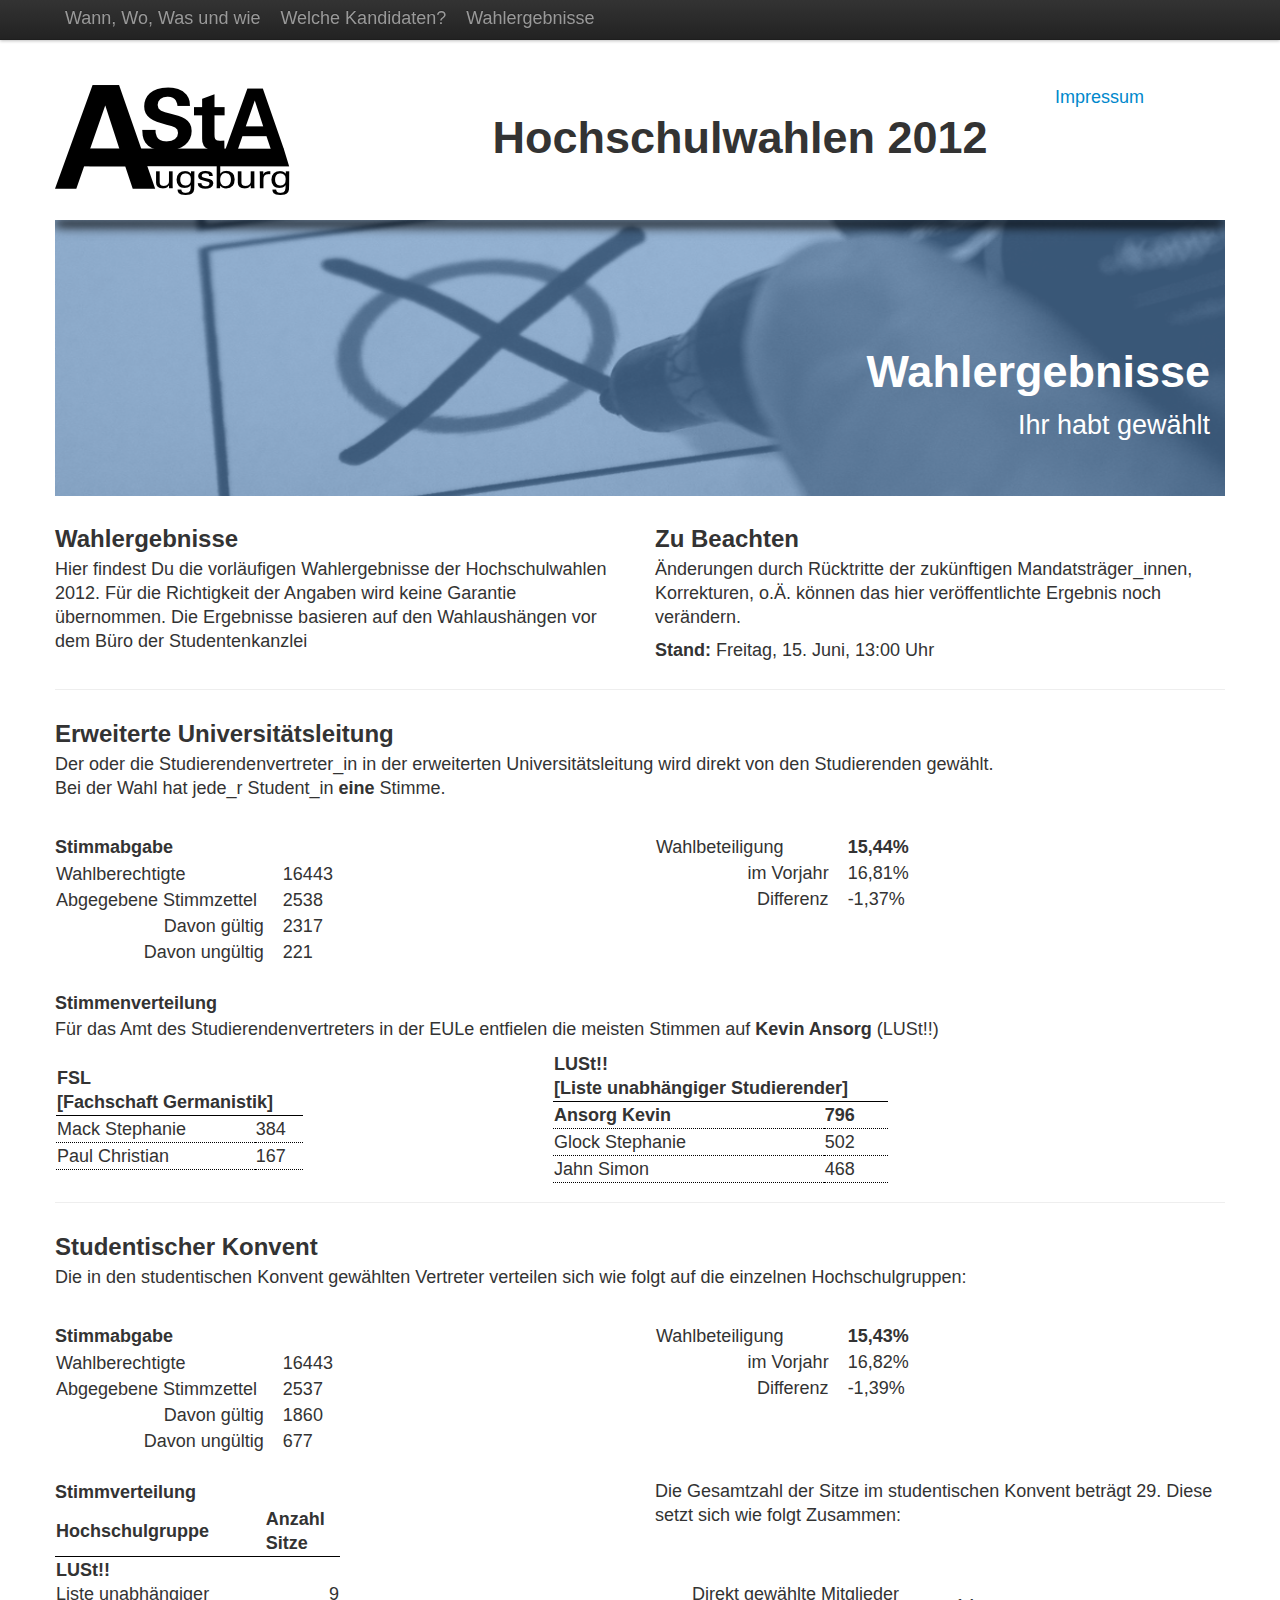
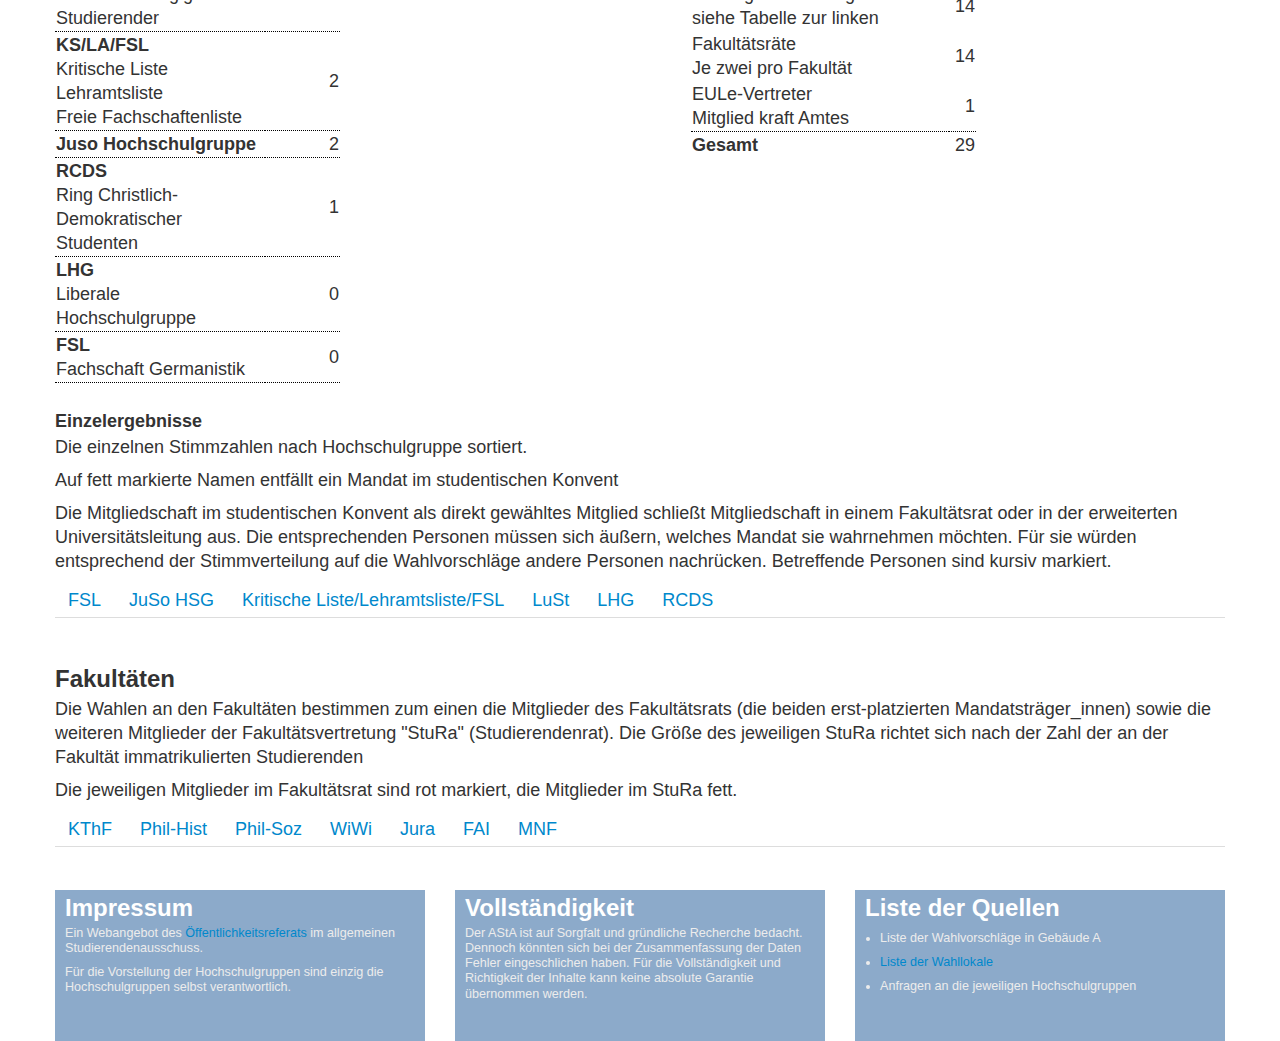
==== ergebnisse.html @ 6caaed73 "first commit" ====
<!DOCTYPE html>
<html lang="de">
<head>
    <meta charset="utf-8">
    <title>Ergebnisse der Hochschulwahl 2012 - AStA Augsburg</title> <meta name="viewport" content="width=device-width, initial-scale=1.0">
    <meta name="description" content="">
    <meta name="author" content="Florian Heinle">
    <link href="css/bootstrap.css" type="text/css" rel="stylesheet">
    <link href="css/style.css" type="text/css" rel="stylesheet">
    <link href="css/bootstrap-responsive.css" type="text/css" rel="stylesheet">
    <!--[if lt IE 9]>
      <script src="http://html5shim.googlecode.com/svn/trunk/html5.js"></script>
    <![endif]-->
</head>
<body>
    <div class="navbar navbar-fixed-top">
        <div class="navbar-inner">
            <div class="container">
                <a class="btn btn-navbar" data-toggle="collapse" data-target=".nav-collapse">
                    <span class="icon-bar"></span>
                    <span class="icon-bar"></span>
                    <span class="icon-bar"></span>
                </a>
                <div class="nav-collapse">
                    <ul class="nav">
                        <li><a href="index.html">Wann, Wo, Was und wie</a></li>
                        <li><a href="kandidaten.html">Welche Kandidaten?</a></li>
                        <li class="dropdown">
                            <a
                                href="ergebnisse.html"
                                class="dropdown-toggle"
                                data-toggle="dropdown">
                                    Wahlergebnisse
                            </a>
                            <ul class="dropdown-menu">
                                <li><a href="ergebnisse.html">Einleitung</a></li>
                                <li><a href="ergebnisse.html#eule_e">EULe</a></li>
                                <li><a href="ergebnisse.html#konvent_e">Konvent</a></li>
                                <li><a href="ergebnisse.html#fak_e">Fakultäten</a></li>
                            </ul>
                        </li>
                    </ul>
                </div> <!-- nav-collapse -->
            </div> <!-- container -->
        </div> <!-- navbar-inner -->
    </div> <!-- navbar -->
    <div class="container">
        <div class="row" id="titel">
            <div class="span4">
                <img src="img/asta.png" alt="AStA-Logo" title="Allgemeiner Studierendenausschuss Augsburg">
            </div>
            <div class="span6">
                <h1>Hochschulwahlen 2012</h1>
            </div>
            <div class="span2">
                <a href="#impressum">Impressum</a>
            </div>
        </div>
        <div class="row">
            <div class="span12" id="ankreuzen">
                <div id="ankreuzen-teaser">
                    <span id="akt-dom">Wahlergebnisse<br></span>
                    <span id="akt-sub">Ihr habt gewählt</span>
                </div>
            </div>
        </div> <!-- row -->
        <div class="row">
            <div class="span6">
                <h2>Wahlergebnisse</h2>
                <p>Hier findest Du die vorläufigen Wahlergebnisse der Hochschulwahlen
                2012. Für die Richtigkeit der Angaben wird keine Garantie übernommen. Die
                Ergebnisse basieren auf den Wahlaushängen vor dem Büro der Studentenkanzlei</p>
            </div>
            <div class="span6">
                <h2>Zu Beachten</h2>
                <p>Änderungen durch Rücktritte der zukünftigen Mandatsträger_innen, Korrekturen,
                o.Ä. können das hier veröffentlichte Ergebnis noch verändern.</p>
                <p><strong>Stand:</strong> Freitag, 15. Juni, 13:00 Uhr</p>
            </div>
        </div>  
        <hr>
        <div class="row">
            <div class="span12">
                <h2 id="eule_e">Erweiterte Universitätsleitung</h2>
                <p>Der oder die Studierendenvertreter_in in der erweiterten
                Universitätsleitung wird direkt von den Studierenden
                gewählt.<br> Bei der Wahl hat jede_r Student_in
                <strong>eine</strong> Stimme.</p>
            </div>
        </div>
        <div class="row">
            <div class="span6">
                <h3>Stimmabgabe</h3>
                <table style="width:50%;">
                    <tr>
                        <td>Wahlberechtigte</td>
                        <td>16443</td>
                    <tr>
                    <tr>
                        <td>Abgegebene Stimmzettel</td>
                        <td>2538</td>
                    </tr>
                    <tr>
                        <td style="text-align:right; padding-right:1em;">Davon gültig</td>
                        <td>2317</td>
                    </tr>
                    <tr>
                        <td style="text-align:right; padding-right:1em;">Davon ungültig</td>
                        <td>221</td>
                    </tr>
                </table>
            </div>
            <div class="span6">
                <table style="width:50%">
                    <tr>
                        <td>Wahlbeteiligung</td>
                        <td style="font-weight:bold;">15,44%</td>
                    </tr>
                    <tr>
                        <td style="text-align:right; padding-right:1em;">im Vorjahr</td>
                        <td>16,81%</td>
                    </tr>
                    <tr>
                        <td style="text-align:right; padding-right:1em;">Differenz</td>
                        <td>-1,37%</td>
                    </tr>
                </table>
            </div>

        </div>
        <div class="row">
            <div class="span12">
                <h3>Stimmenverteilung</h3>
                <p>Für das Amt des Studierendenvertreters in der EULe entfielen
                die meisten Stimmen auf <strong>Kevin Ansorg</strong> (LUSt!!)</p>
                <table style="width:100%;">
                    <tr>
                        <td>
                            <table class="ergebnis" style="width:50%;">
                                <tr><th colspan="2">FSL<br>[Fachschaft Germanistik]</th></tr>
                                <tr><td>Mack Stephanie</td><td>384</td></tr>
                                <tr><td>Paul Christian</td><td>167</td></tr>
                            </table>
                        </td>
                        <td>
                            <table class="ergebnis" style="width:50%;">
                                <tr><th colspan="2">LUSt!!<br>[Liste unabhängiger Studierender]</th></tr>
                                <tr><td><strong>Ansorg Kevin</strong></td><td><strong>796</strong></td></tr>
                                <tr><td>Glock Stephanie</td><td>502</td></tr>
                                <tr><td>Jahn Simon</td><td>468</td></tr>
                            </table>
                        </td>
                    </tr>
                </table>
            </div>
        </div> <!-- /eule -->
        <hr>
        <div class="row" id="konvent_e">
            <div class="span12">
                <h2>Studentischer Konvent</h2>
                <p>Die in den studentischen Konvent gewählten Vertreter verteilen sich wie folgt auf die einzelnen Hochschulgruppen:</p>
            </div>
        </div>
        <div class="row">
            <div class="span6">
                <h3>Stimmabgabe</h3>
                <table style="width:50%;">
                    <tr>
                        <td>Wahlberechtigte</td>
                        <td>16443</td>
                    <tr>
                    <tr>
                        <td>Abgegebene Stimmzettel</td>
                        <td>2537</td>
                    </tr>
                    <tr>
                        <td style="text-align:right; padding-right:1em;">Davon gültig</td>
                        <td>1860</td>
                    </tr>
                    <tr>
                        <td style="text-align:right; padding-right:1em;">Davon ungültig</td>
                        <td>677</td>
                    </tr>
                </table>
            </div>
            <div class="span6">
                <table style="width:50%">
                    <tr>
                        <td>Wahlbeteiligung</td>
                        <td style="font-weight:bold;">15,43%</td>
                    </tr>
                    <tr>
                        <td style="text-align:right; padding-right:1em;">im Vorjahr</td>
                        <td>16,82%</td>
                    </tr>
                    <tr>
                        <td style="text-align:right; padding-right:1em;">Differenz</td>
                        <td>-1,39%</td>
                    </tr>
                </table>
            </div>

        </div>
        <div class="row">
            <div class="span6" id="konvent_ergebnisse">
                <h3>Stimmverteilung</h3>
                <table class="ergebnis">
                    <tr>
                        <th>Hochschulgruppe</th>
                        <th>Anzahl Sitze</th>
                    </tr>
                    <tr>
                        <td><strong>LUSt!!</strong><br>
                        Liste unabhängiger Studierender</td>
                        <td style="text-align:right;">9</td>
                    </tr>
                    <tr>
                        <td><strong>KS/LA/FSL</strong><br>
                        Kritische Liste<br>
                        Lehramtsliste<br>
                        Freie Fachschaftenliste</td>
                        <td style="text-align:right;">2</td>
                    </tr>
                    <tr>
                        <td><strong>Juso Hochschulgruppe</strong></td>
                        <td style="text-align:right;">2</td>
                    </tr>
                    <tr>
                        <td><strong>RCDS</strong><br>
                        Ring Christlich-Demokratischer Studenten</td>
                        <td style="text-align:right;">1</td>
                    </tr>
                    <tr>
                        <td><strong>LHG</strong><br>
                        Liberale Hochschulgruppe</td>
                        <td style="text-align:right;">0</td>
                    </tr>
                    <tr>
                        <td><strong>FSL</strong><br>
                        Fachschaft Germanistik</td>
                        <td style="text-align:right;">0</td>
                    </tr>
                </table>
            </div>
            <div class="span6" id="konvent_hinweise">
                <p>Die Gesamtzahl der Sitze im studentischen Konvent beträgt 29. Diese setzt sich wie folgt Zusammen:</p>
                <table style="width:50%;margin-top:3em; margin-left:2em;">
                    <tr>
                        <td>Direkt gewählte Mitglieder<br>
                        siehe Tabelle zur linken</td>
                        <td style="text-align:right;">14</td>
                    </tr>
                    <tr>
                        <td>Fakultätsräte<br>
                        Je zwei pro Fakultät</td>
                        <td style="text-align:right;">14</td>
                    </tr>
                    <tr>
                        <td>EULe-Vertreter<br>
                        Mitglied kraft Amtes</td>
                        <td style="text-align:right;">1</td>
                    </tr>
                    <tr style="border-top:1px dotted black;">
                        <td><strong>Gesamt</strong></td>
                        <td style="text-align:right;">29</td>
                    </tr>
                </table>
            </div>
        </div>
        <div class="row" id="einzel_e">
            <div class="span12">
                <h3>Einzelergebnisse</h3>
                <p>Die einzelnen Stimmzahlen nach Hochschulgruppe sortiert.</p>
                <p>Auf fett markierte Namen entfällt ein Mandat im studentischen Konvent</p>
                <p>Die Mitgliedschaft im studentischen Konvent als direkt
                gewähltes Mitglied schließt Mitgliedschaft in einem Fakultätsrat oder in der
                erweiterten Universitätsleitung aus. Die entsprechenden Personen müssen sich
                äußern, welches Mandat sie wahrnehmen möchten. Für sie würden entsprechend
                der Stimmverteilung auf die Wahlvorschläge andere Personen nachrücken. Betreffende
                Personen sind kursiv markiert.</p>
                <ul class="nav nav-tabs" id="konvent_ergebnisse_hsgs">
                    <li><a data-toggle="tab" href="#fsl_e">FSL</a></li>
                    <li><a data-toggle="tab" href="#jusos_e">JuSo HSG</a></li>
                    <li><a data-toggle="tab" href="#kllafsl_e">Kritische Liste/Lehramtsliste/FSL</a></li>
                    <li><a data-toggle="tab" href="#lust_e">LuSt</a></li>
                    <li><a data-toggle="tab" href="#lhg_e">LHG</a></li>
                    <li><a data-toggle="tab" href="#rcds_e">RCDS</a></li>
                </ul>
                <div class="tab-content">
                    <div class="tab-pane" id="fsl_e">
                        <table class="ergebnis">
                            <tr><td>Fiege Frederick</td><td>18</td></tr>
                        </table>
                    </div>
                    <div class="tab-pane" id="jusos_e">
                        <table class="ergebnis">
                            <tr><td><strong>Rehm Wiglef</strong></td><td>296</td></tr>
                            <tr><td>Tietgen Laura</td><td>290</td></tr>
                            <tr><td>Bentele Vincent</td><td>283</td></tr>
                            <tr><td>Rasehorn Anna</td><td>260</td></tr>
                            <tr><td>Müller Maurus</td><td>265</td></tr>
                            <tr><td><strong>Göbel Tina</strong></td><td>298</td></tr>
                            <tr><td>Janiszewski Dennis</td><td>263</td></tr>
                            <tr><td>Zachmann Anna</td><td>270</td></tr>
                            <tr><td>Wachinger Christoph</td><td>235</td></tr>
                            <tr><td>Klän Hannah</td><td>244</td></tr>
                            <tr><td>Taubert Matthias</td><td>270</td></tr>
                        </table>
                    </div>
                    <div class="tab-pane" id="kllafsl_e">
                        <table class="ergebnis">
                            <tr><td>Wiedorfer Johannes</td><td>458</td></tr>
                            <tr><td><strong>Kerscher Ulrich</strong></td><td>472</td></tr>
                            <tr><td>Botzenhardt Julian</td><td>428</td></tr>
                            <tr><td>Ewerth Heide</td><td>412</td></tr>
                            <tr><td><strong><em>Spiegelsberger Philipp</em></strong></td><td>497</td></tr>
                            <tr><td>Steinhauser Eva-Maria</td><td>406</td></tr>
                            <tr><td>Fiedler Mathias</td><td>378</td></tr>
                        </table>
                    </div>
                    <div class="tab-pane" id="lust_e">
                        <table class="ergebnis">
                            <tr><td><strong><em>Ansorg Kevin</em></strong></td><td>1339</td></tr>
                            <tr><td>Glock Stephanie</td><td>926</td></tr>
                            <tr><td><strong><em>Jahn Simon</em></strong></td><td>1130</td></tr>
                            <tr><td><strong>Ivanova Corinne</strong></td><td>1324</td></tr>
                            <tr><td><strong>Kolb Lisa<strong></td><td>969</td></tr>
                            <tr><td>Rau Ann-Kathrin</td><td>881</td></tr>
                            <tr><td>Höckesfeld Corinna</td><td>857</td></tr>
                            <tr><td><strong>Linoh Kim Philip</strong></td><td>950</td></tr>
                            <tr><td><strong>Schlude Julia</strong></td><td>1290</td></tr>
                            <tr><td>Neumann Michael</td><td>813</td></tr>
                            <tr><td><strong>Badura Quirin</strong></td><td>930</td></tr>
                            <tr><td><strong><em>Bühler Dominic</em></strong></td><td>1276</td></tr>
                            <tr><td>Kiss Verena</td><td>813</td></tr>
                            <tr><td>Kulawig Daniel</td><td>914</td></tr>
                        </table>
                    </div>
                    <div class="tab-pane" id="lhg_e">
                        <table class="ergebnis">
                            <tr><td>Scheibner Juliane</td><td>112</td></tr>
                            <tr><td>Fritz Luisa</td><td>100</td></tr>
                            <tr><td>Roth Benjamin</td><td>104</td></tr>
                        </table>
                    </div>
                    <div class="tab-pane" id="rcds_e">
                        <table class="ergebnis">
                            <tr><td>Reiser Moritz</td><td>204</td></tr>
                            <tr><td><strong>Schmitt-Walter Olivia</strong></td><td>213</td></tr>
                            <tr><td>Roselli Paul</td><td>159</td></tr>
                            <tr><td>Fürnstahl Yvonne</td><td>185</td></tr>
                            <tr><td>Kulbatzki Dennis</td><td>190</td></tr>
                            <tr><td>Lesnik Stefan</td><td>155</td></tr>
                            <tr><td>Trautmann Fabian</td><td>150</td></tr>
                            <tr><td>Dachauer Maximilian</td><td>135</td></tr>
                        </table>
                    </div>
                </div>
            </div>
        </div> <!-- /konvent -->
        <div class="row" id="fak_e">
            <div class="span12">
                <h2>Fakultäten</h2>
                <p>Die Wahlen an den Fakultäten bestimmen zum einen die
                Mitglieder des Fakultätsrats (die beiden erst-platzierten
                Mandatsträger_innen) sowie die weiteren Mitglieder der
                Fakultätsvertretung "StuRa" (Studierendenrat). Die Größe des
                jeweiligen StuRa richtet sich nach der Zahl der an der Fakultät
                immatrikulierten Studierenden</p>
                <p>Die jeweiligen Mitglieder im Fakultätsrat sind rot markiert, die Mitglieder im StuRa fett.</p>
                <ul class="nav nav-tabs" id="fakultaeten_ergebnisse">
                    <li><a data-toggle="tab" href="#kthf_e">KThF</a></li>
                    <li><a data-toggle="tab" href="#philhist_e">Phil-Hist</a></li>
                    <li><a data-toggle="tab" href="#philsoz_e">Phil-Soz</a></li>
                    <li><a data-toggle="tab" href="#wiwi_e">WiWi</a></li>
                    <li><a data-toggle="tab" href="#jura_e">Jura</a></li>
                    <li><a data-toggle="tab" href="#fai_e">FAI</a></li>
                    <li><a data-toggle="tab" href="#mnf_e">MNF</a></li>
                </ul>
                <div class="tab-content">
                    <div class="tab-pane" id="kthf_e">
                        <table style="width:50%">
                            <tr>
                                <td style="font-weight:bold;">Wahlbeteiligung</td>
                                <td style="font-weight:bold;">28,34%</td>
                            </tr>
                            <tr>
                                <td style="text-align:right; padding-right:1em;">im Vorjahr</td>
                                <td>33,44%</td>
                            </tr>
                            <tr>
                                <td style="text-align:right; padding-right:1em;">Differenz</td>
                                <td>-5,10%</td>
                            </tr>
                        </table>
                        <table class="ergebnis">
                            <tr><td class="gewaehlt fakrat">Mödl Simon</td><td>34</td></tr>
                            <tr><td class="gewaehlt fakrat">Meitinger Sonja</td><td>27</td></tr>
                            <tr><td class="gewaehlt">Karletshofer Romana</td><td>25</td></tr>
                            <tr><td class="gewaehlt">Uhrmann Judith</td><td>22</td></tr>
                            <tr><td class="gewaehlt">Schmidt Sebastian</td><td>21</td></tr>
                            <tr><td class="gewaehlt">Krasevac Anze</td><td>16</td></tr>
                            <tr><td class="gewaehlt">Hutek Anna</td><td>14</td></tr>
                            <tr><td>Ramsmeier Corinna</td><td>10</td></tr>
                            <tr><td>Kornek Katrin</td><td>6</td></tr>
                        </table>
                    </div> <!-- /kthf -->
                    <div class="tab-pane" id="philhist_e">
                        <table style="width:50%">
                            <tr>
                                <td style="font-weight:bold;">Wahlbeteiligung</td>
                                <td style="font-weight:bold;">11,17%</td>
                            </tr>
                            <tr>
                                <td style="text-align:right; padding-right:1em;">Im Vorjahr</td>
                                <td>12,77%</td>
                            </tr>
                            <tr>
                                <td style="text-align:right; padding-right:1em;">Differenz</td>
                                <td>-1,60%</td>
                            </tr>
                        </table>
                        <table class="ergebnis">
                            <tr><th>Lehramtsliste</th><th>596</th></tr>
                            <tr><td class="gewaehlt fakrat">Spiegelsberger Philipp</td><td>181</td></tr>
                            <tr><td class="gewaehlt fakrat">Weisser Thomas</td><td>144</td></tr>
                            <tr><td class="gewaehlt">Magg Valentin</td><td>85</td></tr>
                            <tr><td class="gewaehlt">Kerscher Ulrich</td><td>56</td></tr>
                            <tr><td class="gewaehlt">Botzenhardt Julian</td><td>48</td></tr>
                            <tr><td class="gewaehlt">Schreyer Jessica</td><td>32</td></tr>
                            <tr><td class="gewaehlt">Wiedorfer Johannes</td><td>31</td></tr>
                            <tr><td>Gehlert Elisabeth</td><td>19</td></tr>
                        </table>
                        <table class="ergebnis">
                            <tr><th>LUSt!!</th><th>266</th></tr>
                            <tr><td class="gewaehlt">Höckesfeld Corinna</td><td>79</td></tr>
                            <tr><td class="gewaehlt">Rössler Julia-Nicole</td><td>51</td></tr>
                            <tr><td class="gewaehlt">Kolb Lisa</td><td>41</td></tr>
                            <tr><td>Kiss Verena</td><td>37</td></tr>
                            <tr><td>Senner Felix</td><td>31</td></tr>
                            <tr><td>Zinggl Joachim</td><td>27</td></tr>
                        </table>
                    </div><!-- /philhist -->
                    <div class="tab-pane" id="philsoz_e">
                        <table style="width:50%">
                            <tr>
                                <td style="font-weight:bold;">Wahlbeteiligung</td>
                                <td style="font-weight:bold;">10,38%</td>
                            </tr>
                            <tr>
                                <td style="text-align:right; padding-right:1em;">Im Vorjahr</td>
                                <td>15,69%</td>
                            </tr>
                            <tr>
                                <td style="text-align:right; padding-right:1em;">Differenz</td>
                                <td>-5,31%</td>
                            </tr>
                        </table>
                        <table class="ergebnis">
                            <tr>
                                <th>FSL</th>
                                <th>412</th>
                            </tr>
                            <tr><td class="gewaehlt fakrat">Gagel Lisa</td><td>138</td></tr>
                            <tr><td class="gewaehlt fakrat">Ulrich Maximilian</td><td>127</td></tr>
                            <tr><td class="gewaehlt">Tapkan Robin Jeremy</td><td>75</td></tr>
                            <tr><td class="gewaehlt">Rottenecker Benedikt</td><td>25</td></tr>
                            <tr><td class="gewaehlt">Rietzler Irena</td><td>25</td></tr>
                            <tr><td class="gewaehlt">Mielitz Manuel</td><td>22</td></tr>
                        </table>
                        <table class="ergebnis">
                            <tr>
                                <th>Fachschaft Sport</th>
                                <th>63</th>
                            </tr>
                            <tr><td>Kompa Christian</td><td>63</td></tr>
                        </table>
                    </div><!-- /philsoz -->
                    <div class="tab-pane" id="wiwi_e">
                        <table style="width:50%">
                            <tr>
                                <td style="font-weight:bold;">Wahlbeteiligung</td>
                                <td style="font-weight:bold;">21,49%</td>
                            </tr>
                            <tr>
                                <td style="text-align:right; padding-right:1em;">Im Vorjahr</td>
                                <td>22,08%</td>
                            </tr>
                            <tr>
                                <td style="text-align:right; padding-right:1em;">Differenz</td>
                                <td>-0,59%</td>
                            </tr>
                        </table>
                        <table class="ergebnis">
                            <tr>
                                <th>AWiStA e.V.</th>
                                <th>118</th>
                            </tr>
                            <tr><td>Truxa Sebastian</td><td>49</td></tr>
                            <tr><td>Zoremba Christine</td><td>47</td></tr>
                            <tr><td>Beer Justin</td><td>6</td></tr>
                            <tr><td>Fritz Katharina</td><td>5</td></tr>
                            <tr><td>Brosius Maximilian</td><td>5</td></tr>
                            <tr><td>Belhacherni Amin</td><td>4</td></tr>
                            <tr><td>Arnold Stephan</td><td>2</td></tr>
                        </table>
                        <table class="ergebnis">
                            <tr>
                                <th>Fachschaft WiWI</th>
                                <th>1168</th>
                            </tr>
                            <tr><td class="gewaehlt fakrat">Bühler Dominic</td><td>185</td></tr>
                            <tr><td class="gewaehlt fakrat">Kruse Franziska</td><td>162</td></tr>
                            <tr><td class="gewaehlt">Schäfer Janina</td><td>145</td></tr>
                            <tr><td class="gewaehlt">Wieninger Maria</td><td>140</td></tr>
                            <tr><td class="gewaehlt">Knauer Lisa</td><td>72</td></tr>
                            <tr><td class="gewaehlt">König Isabelle</td><td>62</td></tr>
                            <tr><td class="gewaehlt">Fröhlich Nicolas</td><td>56</td></tr>
                            <tr><td class="gewaehlt">Hitz Fabian</td><td>54</td></tr>
                            <tr><td class="gewaehlt">Sach Christian</td><td>50</td></tr>
                            <tr><td>Pritzl Maximilian</td><td>43</td></tr>
                            <tr><td>Haberbosch Marina</td><td>39</td></tr>
                            <tr><td>Haase Maximilian</td><td>36</td></tr>
                            <tr><td>Mayer Sven</td><td>35</td></tr>
                            <tr><td>Bätz Dorothee</td><td>30</td></tr>
                            <tr><td>Held Daniela</td><td>24</td></tr>
                            <tr><td>Schwojer Franziska</td><td>23</td></tr>
                            <tr><td>Schlude Julia</td><td>12</td></tr>
                        </table>
                    </div><!-- /wiwi -->
                    <div class="tab-pane" id="jura_e">
                        <table style="width:50%">
                            <tr>
                                <td style="font-weight:bold;">Wahlbeteiligung</td>
                                <td style="font-weight:bold;">19,36%</td>
                            </tr>
                            <tr>
                                <td style="text-align:right; padding-right:1em;">Im Vorjahr</td>
                                <td>15,93%</td>
                            </tr>
                            <tr>
                                <td style="text-align:right; padding-right:1em;">Differenz</td>
                                <td>+3,43%</td>
                            </tr>
                        </table>
                        <table class="ergebnis">
                            <tr><td class="gewaehlt fakrat">Kulawig Daniel</td><td>263</td></tr>
                            <tr><td class="gewaehlt fakrat">Badura Quirin</td><td>127</td></tr>
                            <tr><td class="gewaehlt">Seulen Adrian</td><td>97</td></tr>
                            <tr><td class="gewaehlt">Fruth Katharina</td><td>95</td></tr>
                            <tr><td class="gewaehlt">Eckerlein Julia</td><td>86</td></tr>
                            <tr><td class="gewaehlt">Kauk Dominic</td><td>79</td></tr>
                            <tr><td class="gewaehlt">Wiatrek Nola-Vanessa</td><td>72</td></tr>
                            <tr><td class="gewaehlt">Kutschenreuter Carina</td><td>55</td></tr>
                            <tr><td>Baramidze Nino</td><td>48</td></tr>
                        </table>
                    </div><!-- /jura -->
                    <div class="tab-pane" id="mnf_e">
                        <table style="width:50%">
                            <tr>
                                <td style="font-weight:bold;">Wahlbeteiligung</td>
                                <td style="font-weight:bold;">14,41%</td>
                            </tr>
                            <tr>
                                <td style="text-align:right; padding-right:1em;">Im Vorjahr</td>
                                <td>16,54%</td>
                            </tr>
                            <tr>
                                <td style="text-align:right; padding-right:1em;">Differenz</td>
                                <td>-2,13%</td>
                            </tr>
                        </table>
                        <table class="ergebnis">
                            <tr><td class="gewaehlt fakrat">Lochner Christian</td><td>178</td></tr>
                            <tr><td class="gewaehlt fakrat">Ulze Markus</td><td>142</td></tr>
                            <tr><td class="gewaehlt">Langmann Stefanie</td><td>84</td></tr>
                            <tr><td class="gewaehlt">Neumann Michael</td><td>57</td></tr>
                            <tr><td class="gewaehlt">Wossnig Leonard</td><td>31</td></tr>
                            <tr><td class="gewaehlt">Scholz Justin</td><td>21</td></tr>
                            <tr><td class="gewaehlt">Kunkel Manuel</td><td>11</td></tr>
                        </table>
                    </div><!-- /mnf -->
                    <div class="tab-pane" id="fai_e">
                        <table style="width:50%">
                            <tr>
                                <td style="font-weight:bold;">Wahlbeteiligung</td>
                                <td style="font-weight:bold;">15,74%</td>
                            </tr>
                            <tr>
                                <td style="text-align:right; padding-right:1em;">Im Vorjahr</td>
                                <td>18,56%</td>
                            </tr>
                            <tr>
                                <td style="text-align:right; padding-right:1em;">Differenz</td>
                                <td>-2,82%</td>
                            </tr>
                        </table>
                        <table class="ergebnis">
                            <tr><td class="gewaehlt fakrat">Thiele Stefanie</td><td>283</td></tr>
                            <tr><td class="gewaehlt fakrat">Lenzen Philip</td><td>198</td></tr>
                            <tr><td class="gewaehlt">Brestrich Julian</td><td>40</td></tr>
                            <tr><td class="gewaehlt">Tsigandas Michael</td><td>13</td></tr>
                        </table>
                    </div><!-- /fai -->
                </div>
            </div>
        </div> <!-- /fakultäten -->
        <div class="row" id="impressum">
            <div class="span4">
                <h2>Impressum</h2>
                <p>Ein Webangebot des <a href="http://www.asta.uni-augsburg.de/asta/">Öffentlichkeitsreferats</a> im allgemeinen Studierendenausschuss.</p>
                <p>Für die Vorstellung der Hochschulgruppen sind einzig die
                Hochschulgruppen selbst verantwortlich.</p>
            </div>
            <div class="span4">
                <h2>Vollständigkeit</h2>
                <p>Der AStA ist auf Sorgfalt und gründliche Recherche bedacht.
                Dennoch könnten sich bei der Zusammenfassung der Daten Fehler
                eingeschlichen haben. Für die Vollständigkeit und Richtigkeit
                der Inhalte kann keine absolute Garantie übernommen werden.</p>
            </div>
            <div class="span4">
                <h2>Liste der Quellen</h2>
                <ul>
                    <li>Liste der Wahlvorschläge in Gebäude A</li>
                    <li><a href="http://www.asta.uni-augsburg.de/de/multimedia/herunterladen/Wahllokale_2012.pdf">
                        Liste der Wahllokale
                        </a>
                    </li>
                    <li>Anfragen an die jeweiligen Hochschulgruppen</li>
                </ul>
            </div>
        </div>
    </div> <!-- container -->

<!-- <script src="//ajax.googleapis.com/ajax/libs/jquery/1.7.1/jquery.min.js"></script> -->
<script type="text/javascript">
    $(function () {
        $('#hsgs a:last').tab('show');
    });
    $('#hsgs a').click(function (e) {
            e.preventDefault();
            $(this).tab('show');
    });
</script>
<script src="js/jquery.js"></script>
<script src="js/bootstrap.min.js"></script>
</body></html>
---- css/style.css ----
body {
    padding-top: 60px;
    font-size:18px;
    line-height:24px;
}
li {
    line-height:24px;
}
.row {
    margin-top:25px;
}
#titel {
    height:110px;
}
#titel h1 {
    font-size:2.5em;
    position:relative;
    top:35px;
    text-align:center;
}
#ankreuzen {
    background: url('../img/wahl.png');
    height:276px;
}
#ankreuzen-teaser {
    text-align:right;
    color:white;
}
#akt-dom {
    position:relative;
    top:140px;
    right:15px;
    font-size:2.5em;
    font-weight:bold;
}
#akt-sub {
    position:relative;
    top:155px;
    right:15px;
    font-size:1.5em;
    line-height:1.3em;
}
#warnung p {
    font-size:1.2em;
    line-height:1.4em;
}
#impressum .span4 {
    background-color:#8caaca;
    color:#ECECEC;
    font-size:0.7em;
    line-height:1.2em;
    height:12em;
}
#impressum .span4 h2, #impressum .span4 p {
    margin-left:10px;
}
#impressum h2 {
    font-weight:bold;
    color:white;
}
table.ergebnis {
    width:50%;
    float:left;
}
.ergebnis td {
    border-bottom:1px dotted black;
}
.ergebnis th {
    text-align:left;
    border-bottom:1px solid black;
}
#einzel_e table {
    width:80%;
}
.gewaehlt {
    font-weight:bold;
}
.fakrat {
    color:red;
}
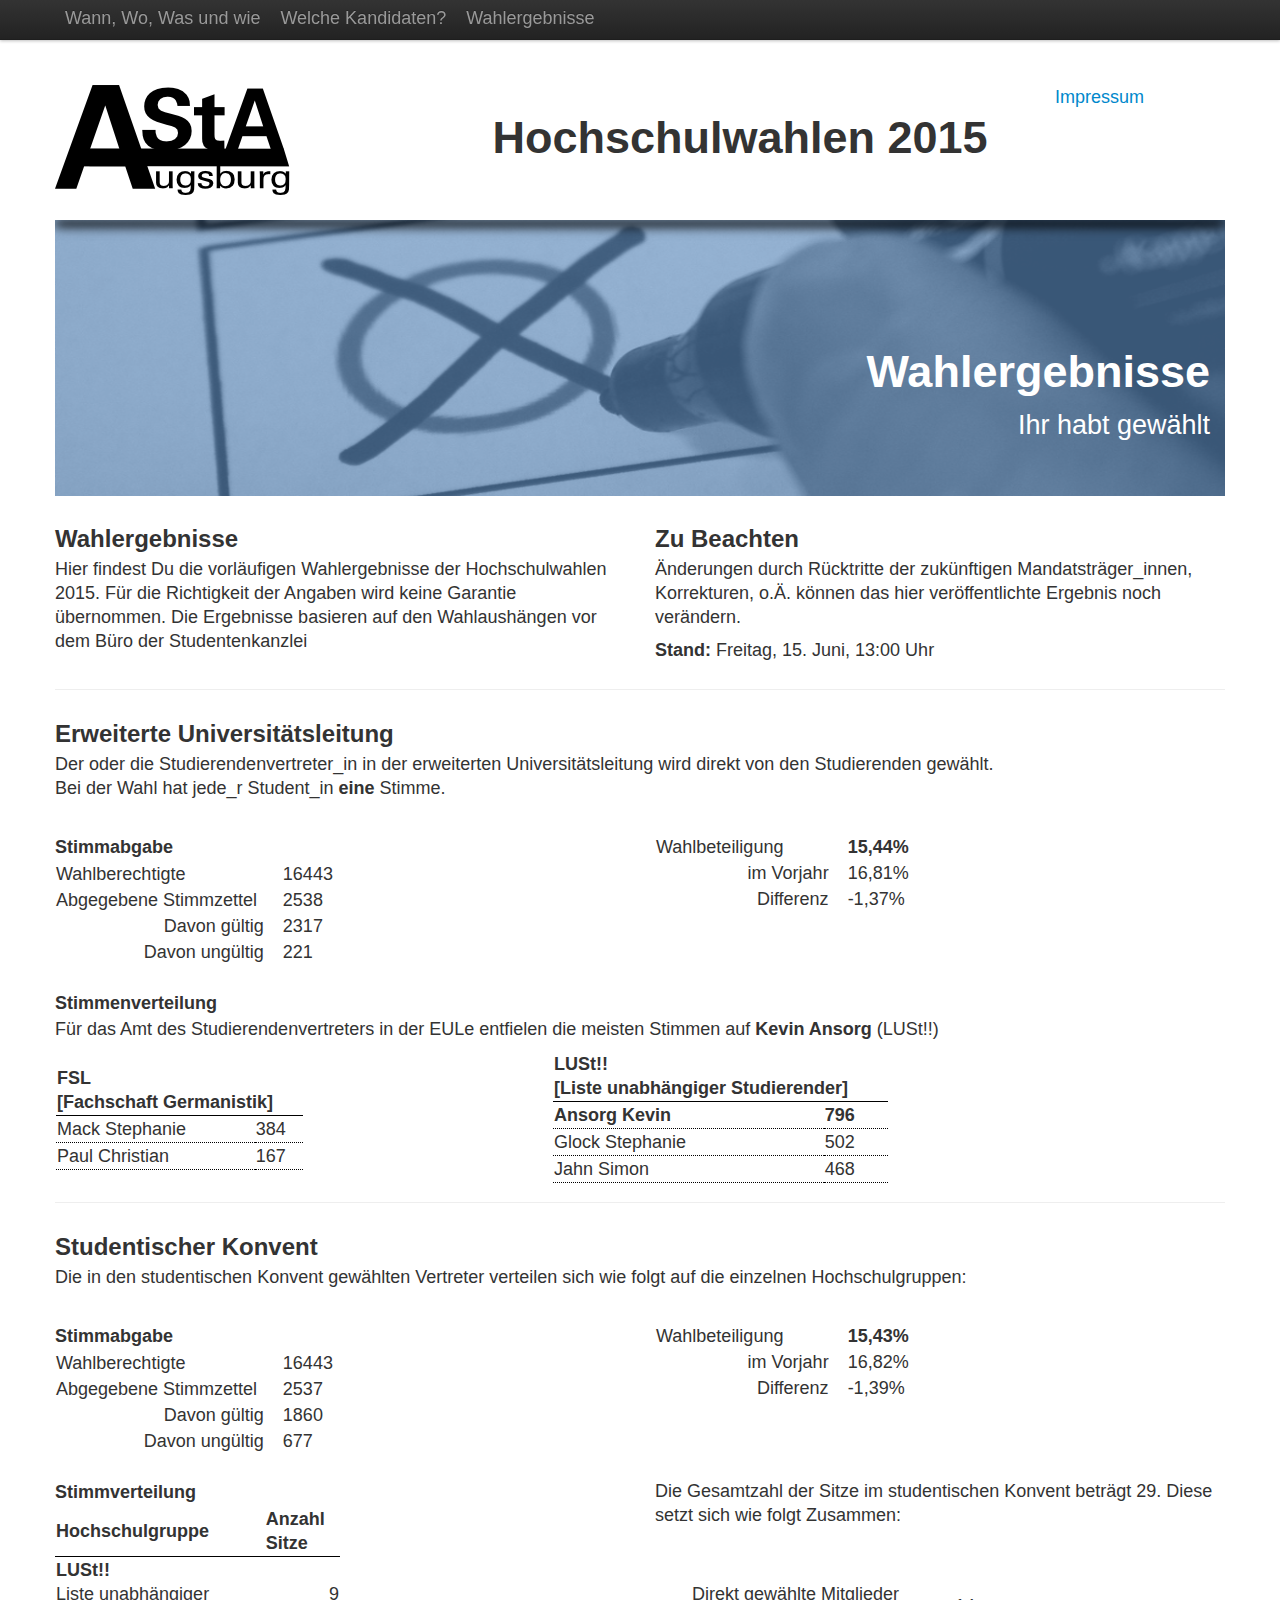
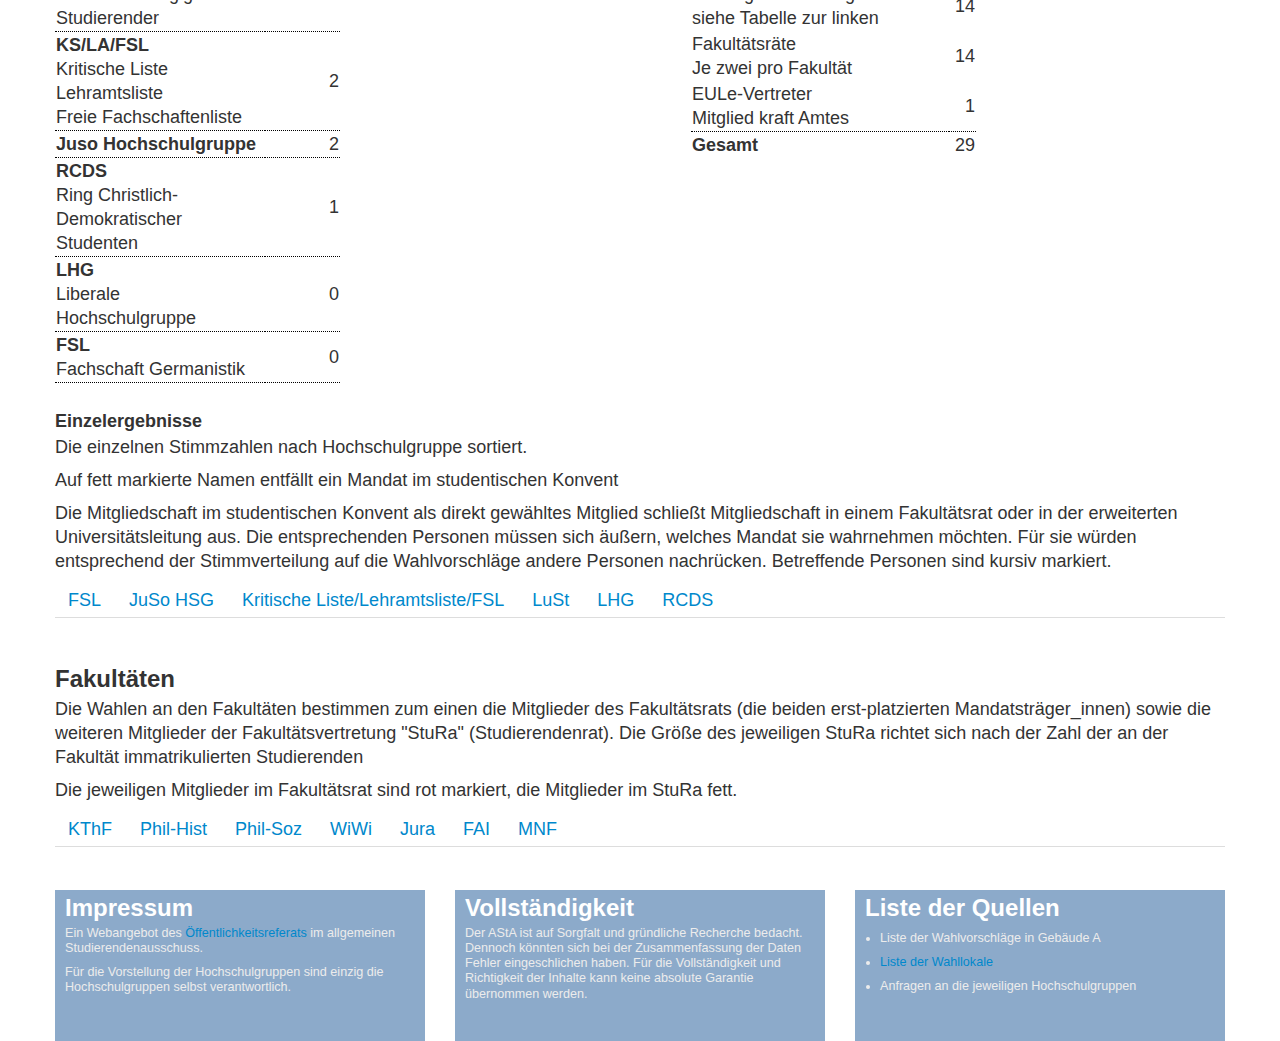
==== commit 9bb33f2d: "Update Hochschulwahl 2015" ====
--- a/ergebnisse.html
+++ b/ergebnisse.html
@@ -2,7 +2,7 @@
 <html lang="de">
 <head>
     <meta charset="utf-8">
-    <title>Ergebnisse der Hochschulwahl 2012 - AStA Augsburg</title> <meta name="viewport" content="width=device-width, initial-scale=1.0">
+    <title>Ergebnisse der Hochschulwahl 2015 - AStA Augsburg</title> <meta name="viewport" content="width=device-width, initial-scale=1.0">
     <meta name="description" content="">
     <meta name="author" content="Florian Heinle">
     <link href="css/bootstrap.css" type="text/css" rel="stylesheet">
@@ -50,7 +50,7 @@
                 <img src="img/asta.png" alt="AStA-Logo" title="Allgemeiner Studierendenausschuss Augsburg">
             </div>
             <div class="span6">
-                <h1>Hochschulwahlen 2012</h1>
+                <h1>Hochschulwahlen 2015</h1>
             </div>
             <div class="span2">
                 <a href="#impressum">Impressum</a>
@@ -68,7 +68,7 @@
             <div class="span6">
                 <h2>Wahlergebnisse</h2>
                 <p>Hier findest Du die vorläufigen Wahlergebnisse der Hochschulwahlen
-                2012. Für die Richtigkeit der Angaben wird keine Garantie übernommen. Die
+                2015. Für die Richtigkeit der Angaben wird keine Garantie übernommen. Die
                 Ergebnisse basieren auf den Wahlaushängen vor dem Büro der Studentenkanzlei</p>
             </div>
             <div class="span6">
@@ -623,7 +623,7 @@
                 <h2>Liste der Quellen</h2>
                 <ul>
                     <li>Liste der Wahlvorschläge in Gebäude A</li>
-                    <li><a href="http://www.asta.uni-augsburg.de/de/multimedia/herunterladen/Wahllokale_2012.pdf">
+                    <li><a href="http://www.asta.uni-augsburg.de/de/multimedia/herunterladen/Wahllokale_2015.pdf">
                         Liste der Wahllokale
                         </a>
                     </li>
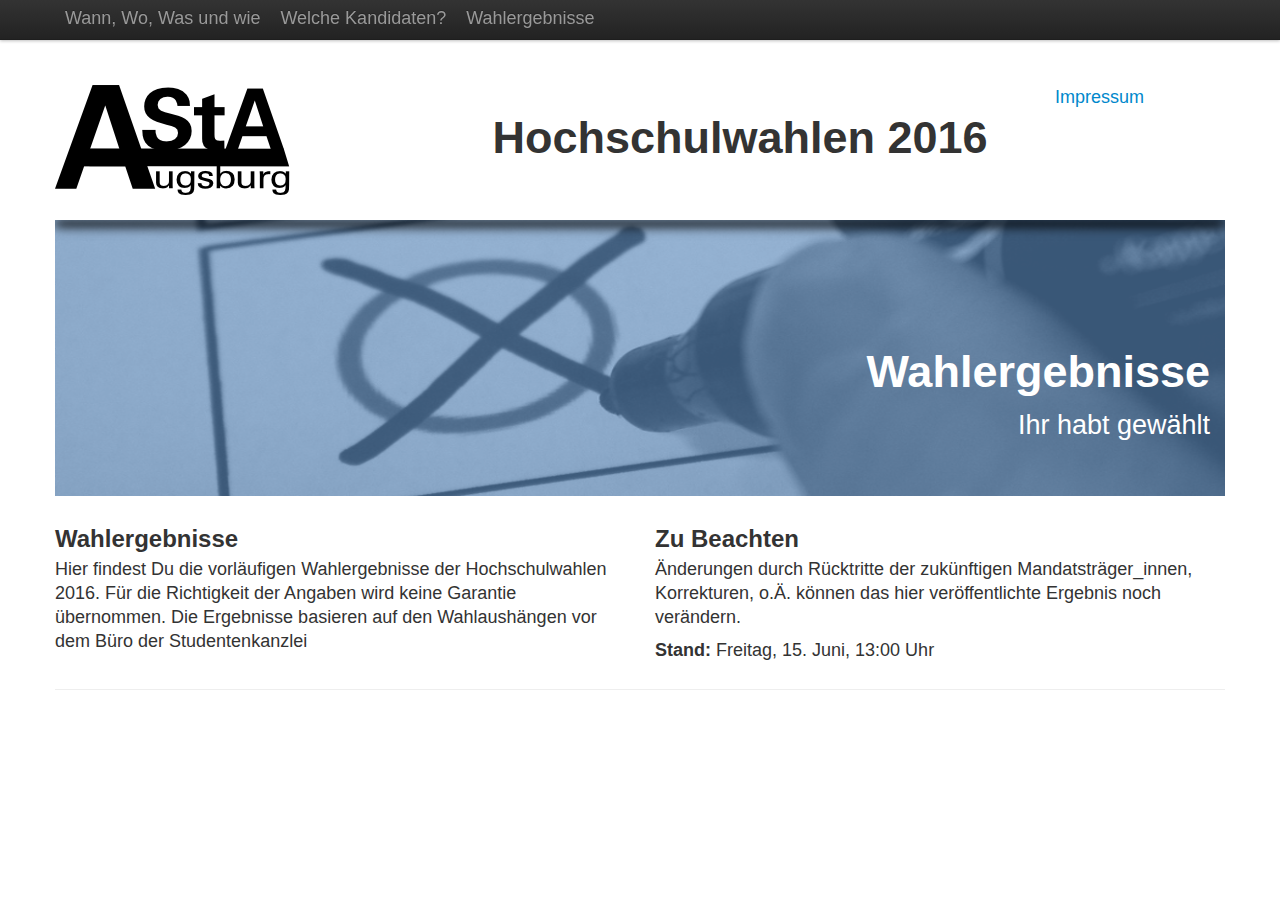
==== commit c0d6ad6b: "wahl2016" ====
--- a/ergebnisse.html
+++ b/ergebnisse.html
@@ -2,7 +2,7 @@
 <html lang="de">
 <head>
     <meta charset="utf-8">
-    <title>Ergebnisse der Hochschulwahl 2015 - AStA Augsburg</title> <meta name="viewport" content="width=device-width, initial-scale=1.0">
+    <title>Ergebnisse der Hochschulwahl 2016 - AStA Augsburg</title> <meta name="viewport" content="width=device-width, initial-scale=1.0">
     <meta name="description" content="">
     <meta name="author" content="Florian Heinle">
     <link href="css/bootstrap.css" type="text/css" rel="stylesheet">
@@ -50,7 +50,7 @@
                 <img src="img/asta.png" alt="AStA-Logo" title="Allgemeiner Studierendenausschuss Augsburg">
             </div>
             <div class="span6">
-                <h1>Hochschulwahlen 2015</h1>
+                <h1>Hochschulwahlen 2016</h1>
             </div>
             <div class="span2">
                 <a href="#impressum">Impressum</a>
@@ -68,7 +68,7 @@
             <div class="span6">
                 <h2>Wahlergebnisse</h2>
                 <p>Hier findest Du die vorläufigen Wahlergebnisse der Hochschulwahlen
-                2015. Für die Richtigkeit der Angaben wird keine Garantie übernommen. Die
+                2016. Für die Richtigkeit der Angaben wird keine Garantie übernommen. Die
                 Ergebnisse basieren auf den Wahlaushängen vor dem Büro der Studentenkanzlei</p>
             </div>
             <div class="span6">
@@ -79,559 +79,9 @@
             </div>
         </div>  
         <hr>
-        <div class="row">
-            <div class="span12">
-                <h2 id="eule_e">Erweiterte Universitätsleitung</h2>
-                <p>Der oder die Studierendenvertreter_in in der erweiterten
-                Universitätsleitung wird direkt von den Studierenden
-                gewählt.<br> Bei der Wahl hat jede_r Student_in
-                <strong>eine</strong> Stimme.</p>
-            </div>
-        </div>
-        <div class="row">
-            <div class="span6">
-                <h3>Stimmabgabe</h3>
-                <table style="width:50%;">
-                    <tr>
-                        <td>Wahlberechtigte</td>
-                        <td>16443</td>
-                    <tr>
-                    <tr>
-                        <td>Abgegebene Stimmzettel</td>
-                        <td>2538</td>
-                    </tr>
-                    <tr>
-                        <td style="text-align:right; padding-right:1em;">Davon gültig</td>
-                        <td>2317</td>
-                    </tr>
-                    <tr>
-                        <td style="text-align:right; padding-right:1em;">Davon ungültig</td>
-                        <td>221</td>
-                    </tr>
-                </table>
-            </div>
-            <div class="span6">
-                <table style="width:50%">
-                    <tr>
-                        <td>Wahlbeteiligung</td>
-                        <td style="font-weight:bold;">15,44%</td>
-                    </tr>
-                    <tr>
-                        <td style="text-align:right; padding-right:1em;">im Vorjahr</td>
-                        <td>16,81%</td>
-                    </tr>
-                    <tr>
-                        <td style="text-align:right; padding-right:1em;">Differenz</td>
-                        <td>-1,37%</td>
-                    </tr>
-                </table>
-            </div>
 
-        </div>
-        <div class="row">
-            <div class="span12">
-                <h3>Stimmenverteilung</h3>
-                <p>Für das Amt des Studierendenvertreters in der EULe entfielen
-                die meisten Stimmen auf <strong>Kevin Ansorg</strong> (LUSt!!)</p>
-                <table style="width:100%;">
-                    <tr>
-                        <td>
-                            <table class="ergebnis" style="width:50%;">
-                                <tr><th colspan="2">FSL<br>[Fachschaft Germanistik]</th></tr>
-                                <tr><td>Mack Stephanie</td><td>384</td></tr>
-                                <tr><td>Paul Christian</td><td>167</td></tr>
-                            </table>
-                        </td>
-                        <td>
-                            <table class="ergebnis" style="width:50%;">
-                                <tr><th colspan="2">LUSt!!<br>[Liste unabhängiger Studierender]</th></tr>
-                                <tr><td><strong>Ansorg Kevin</strong></td><td><strong>796</strong></td></tr>
-                                <tr><td>Glock Stephanie</td><td>502</td></tr>
-                                <tr><td>Jahn Simon</td><td>468</td></tr>
-                            </table>
-                        </td>
-                    </tr>
-                </table>
-            </div>
-        </div> <!-- /eule -->
-        <hr>
-        <div class="row" id="konvent_e">
-            <div class="span12">
-                <h2>Studentischer Konvent</h2>
-                <p>Die in den studentischen Konvent gewählten Vertreter verteilen sich wie folgt auf die einzelnen Hochschulgruppen:</p>
-            </div>
-        </div>
-        <div class="row">
-            <div class="span6">
-                <h3>Stimmabgabe</h3>
-                <table style="width:50%;">
-                    <tr>
-                        <td>Wahlberechtigte</td>
-                        <td>16443</td>
-                    <tr>
-                    <tr>
-                        <td>Abgegebene Stimmzettel</td>
-                        <td>2537</td>
-                    </tr>
-                    <tr>
-                        <td style="text-align:right; padding-right:1em;">Davon gültig</td>
-                        <td>1860</td>
-                    </tr>
-                    <tr>
-                        <td style="text-align:right; padding-right:1em;">Davon ungültig</td>
-                        <td>677</td>
-                    </tr>
-                </table>
-            </div>
-            <div class="span6">
-                <table style="width:50%">
-                    <tr>
-                        <td>Wahlbeteiligung</td>
-                        <td style="font-weight:bold;">15,43%</td>
-                    </tr>
-                    <tr>
-                        <td style="text-align:right; padding-right:1em;">im Vorjahr</td>
-                        <td>16,82%</td>
-                    </tr>
-                    <tr>
-                        <td style="text-align:right; padding-right:1em;">Differenz</td>
-                        <td>-1,39%</td>
-                    </tr>
-                </table>
-            </div>
-
-        </div>
-        <div class="row">
-            <div class="span6" id="konvent_ergebnisse">
-                <h3>Stimmverteilung</h3>
-                <table class="ergebnis">
-                    <tr>
-                        <th>Hochschulgruppe</th>
-                        <th>Anzahl Sitze</th>
-                    </tr>
-                    <tr>
-                        <td><strong>LUSt!!</strong><br>
-                        Liste unabhängiger Studierender</td>
-                        <td style="text-align:right;">9</td>
-                    </tr>
-                    <tr>
-                        <td><strong>KS/LA/FSL</strong><br>
-                        Kritische Liste<br>
-                        Lehramtsliste<br>
-                        Freie Fachschaftenliste</td>
-                        <td style="text-align:right;">2</td>
-                    </tr>
-                    <tr>
-                        <td><strong>Juso Hochschulgruppe</strong></td>
-                        <td style="text-align:right;">2</td>
-                    </tr>
-                    <tr>
-                        <td><strong>RCDS</strong><br>
-                        Ring Christlich-Demokratischer Studenten</td>
-                        <td style="text-align:right;">1</td>
-                    </tr>
-                    <tr>
-                        <td><strong>LHG</strong><br>
-                        Liberale Hochschulgruppe</td>
-                        <td style="text-align:right;">0</td>
-                    </tr>
-                    <tr>
-                        <td><strong>FSL</strong><br>
-                        Fachschaft Germanistik</td>
-                        <td style="text-align:right;">0</td>
-                    </tr>
-                </table>
-            </div>
-            <div class="span6" id="konvent_hinweise">
-                <p>Die Gesamtzahl der Sitze im studentischen Konvent beträgt 29. Diese setzt sich wie folgt Zusammen:</p>
-                <table style="width:50%;margin-top:3em; margin-left:2em;">
-                    <tr>
-                        <td>Direkt gewählte Mitglieder<br>
-                        siehe Tabelle zur linken</td>
-                        <td style="text-align:right;">14</td>
-                    </tr>
-                    <tr>
-                        <td>Fakultätsräte<br>
-                        Je zwei pro Fakultät</td>
-                        <td style="text-align:right;">14</td>
-                    </tr>
-                    <tr>
-                        <td>EULe-Vertreter<br>
-                        Mitglied kraft Amtes</td>
-                        <td style="text-align:right;">1</td>
-                    </tr>
-                    <tr style="border-top:1px dotted black;">
-                        <td><strong>Gesamt</strong></td>
-                        <td style="text-align:right;">29</td>
-                    </tr>
-                </table>
-            </div>
-        </div>
-        <div class="row" id="einzel_e">
-            <div class="span12">
-                <h3>Einzelergebnisse</h3>
-                <p>Die einzelnen Stimmzahlen nach Hochschulgruppe sortiert.</p>
-                <p>Auf fett markierte Namen entfällt ein Mandat im studentischen Konvent</p>
-                <p>Die Mitgliedschaft im studentischen Konvent als direkt
-                gewähltes Mitglied schließt Mitgliedschaft in einem Fakultätsrat oder in der
-                erweiterten Universitätsleitung aus. Die entsprechenden Personen müssen sich
-                äußern, welches Mandat sie wahrnehmen möchten. Für sie würden entsprechend
-                der Stimmverteilung auf die Wahlvorschläge andere Personen nachrücken. Betreffende
-                Personen sind kursiv markiert.</p>
-                <ul class="nav nav-tabs" id="konvent_ergebnisse_hsgs">
-                    <li><a data-toggle="tab" href="#fsl_e">FSL</a></li>
-                    <li><a data-toggle="tab" href="#jusos_e">JuSo HSG</a></li>
-                    <li><a data-toggle="tab" href="#kllafsl_e">Kritische Liste/Lehramtsliste/FSL</a></li>
-                    <li><a data-toggle="tab" href="#lust_e">LuSt</a></li>
-                    <li><a data-toggle="tab" href="#lhg_e">LHG</a></li>
-                    <li><a data-toggle="tab" href="#rcds_e">RCDS</a></li>
-                </ul>
-                <div class="tab-content">
-                    <div class="tab-pane" id="fsl_e">
-                        <table class="ergebnis">
-                            <tr><td>Fiege Frederick</td><td>18</td></tr>
-                        </table>
-                    </div>
-                    <div class="tab-pane" id="jusos_e">
-                        <table class="ergebnis">
-                            <tr><td><strong>Rehm Wiglef</strong></td><td>296</td></tr>
-                            <tr><td>Tietgen Laura</td><td>290</td></tr>
-                            <tr><td>Bentele Vincent</td><td>283</td></tr>
-                            <tr><td>Rasehorn Anna</td><td>260</td></tr>
-                            <tr><td>Müller Maurus</td><td>265</td></tr>
-                            <tr><td><strong>Göbel Tina</strong></td><td>298</td></tr>
-                            <tr><td>Janiszewski Dennis</td><td>263</td></tr>
-                            <tr><td>Zachmann Anna</td><td>270</td></tr>
-                            <tr><td>Wachinger Christoph</td><td>235</td></tr>
-                            <tr><td>Klän Hannah</td><td>244</td></tr>
-                            <tr><td>Taubert Matthias</td><td>270</td></tr>
-                        </table>
-                    </div>
-                    <div class="tab-pane" id="kllafsl_e">
-                        <table class="ergebnis">
-                            <tr><td>Wiedorfer Johannes</td><td>458</td></tr>
-                            <tr><td><strong>Kerscher Ulrich</strong></td><td>472</td></tr>
-                            <tr><td>Botzenhardt Julian</td><td>428</td></tr>
-                            <tr><td>Ewerth Heide</td><td>412</td></tr>
-                            <tr><td><strong><em>Spiegelsberger Philipp</em></strong></td><td>497</td></tr>
-                            <tr><td>Steinhauser Eva-Maria</td><td>406</td></tr>
-                            <tr><td>Fiedler Mathias</td><td>378</td></tr>
-                        </table>
-                    </div>
-                    <div class="tab-pane" id="lust_e">
-                        <table class="ergebnis">
-                            <tr><td><strong><em>Ansorg Kevin</em></strong></td><td>1339</td></tr>
-                            <tr><td>Glock Stephanie</td><td>926</td></tr>
-                            <tr><td><strong><em>Jahn Simon</em></strong></td><td>1130</td></tr>
-                            <tr><td><strong>Ivanova Corinne</strong></td><td>1324</td></tr>
-                            <tr><td><strong>Kolb Lisa<strong></td><td>969</td></tr>
-                            <tr><td>Rau Ann-Kathrin</td><td>881</td></tr>
-                            <tr><td>Höckesfeld Corinna</td><td>857</td></tr>
-                            <tr><td><strong>Linoh Kim Philip</strong></td><td>950</td></tr>
-                            <tr><td><strong>Schlude Julia</strong></td><td>1290</td></tr>
-                            <tr><td>Neumann Michael</td><td>813</td></tr>
-                            <tr><td><strong>Badura Quirin</strong></td><td>930</td></tr>
-                            <tr><td><strong><em>Bühler Dominic</em></strong></td><td>1276</td></tr>
-                            <tr><td>Kiss Verena</td><td>813</td></tr>
-                            <tr><td>Kulawig Daniel</td><td>914</td></tr>
-                        </table>
-                    </div>
-                    <div class="tab-pane" id="lhg_e">
-                        <table class="ergebnis">
-                            <tr><td>Scheibner Juliane</td><td>112</td></tr>
-                            <tr><td>Fritz Luisa</td><td>100</td></tr>
-                            <tr><td>Roth Benjamin</td><td>104</td></tr>
-                        </table>
-                    </div>
-                    <div class="tab-pane" id="rcds_e">
-                        <table class="ergebnis">
-                            <tr><td>Reiser Moritz</td><td>204</td></tr>
-                            <tr><td><strong>Schmitt-Walter Olivia</strong></td><td>213</td></tr>
-                            <tr><td>Roselli Paul</td><td>159</td></tr>
-                            <tr><td>Fürnstahl Yvonne</td><td>185</td></tr>
-                            <tr><td>Kulbatzki Dennis</td><td>190</td></tr>
-                            <tr><td>Lesnik Stefan</td><td>155</td></tr>
-                            <tr><td>Trautmann Fabian</td><td>150</td></tr>
-                            <tr><td>Dachauer Maximilian</td><td>135</td></tr>
-                        </table>
-                    </div>
-                </div>
-            </div>
-        </div> <!-- /konvent -->
-        <div class="row" id="fak_e">
-            <div class="span12">
-                <h2>Fakultäten</h2>
-                <p>Die Wahlen an den Fakultäten bestimmen zum einen die
-                Mitglieder des Fakultätsrats (die beiden erst-platzierten
-                Mandatsträger_innen) sowie die weiteren Mitglieder der
-                Fakultätsvertretung "StuRa" (Studierendenrat). Die Größe des
-                jeweiligen StuRa richtet sich nach der Zahl der an der Fakultät
-                immatrikulierten Studierenden</p>
-                <p>Die jeweiligen Mitglieder im Fakultätsrat sind rot markiert, die Mitglieder im StuRa fett.</p>
-                <ul class="nav nav-tabs" id="fakultaeten_ergebnisse">
-                    <li><a data-toggle="tab" href="#kthf_e">KThF</a></li>
-                    <li><a data-toggle="tab" href="#philhist_e">Phil-Hist</a></li>
-                    <li><a data-toggle="tab" href="#philsoz_e">Phil-Soz</a></li>
-                    <li><a data-toggle="tab" href="#wiwi_e">WiWi</a></li>
-                    <li><a data-toggle="tab" href="#jura_e">Jura</a></li>
-                    <li><a data-toggle="tab" href="#fai_e">FAI</a></li>
-                    <li><a data-toggle="tab" href="#mnf_e">MNF</a></li>
-                </ul>
-                <div class="tab-content">
-                    <div class="tab-pane" id="kthf_e">
-                        <table style="width:50%">
-                            <tr>
-                                <td style="font-weight:bold;">Wahlbeteiligung</td>
-                                <td style="font-weight:bold;">28,34%</td>
-                            </tr>
-                            <tr>
-                                <td style="text-align:right; padding-right:1em;">im Vorjahr</td>
-                                <td>33,44%</td>
-                            </tr>
-                            <tr>
-                                <td style="text-align:right; padding-right:1em;">Differenz</td>
-                                <td>-5,10%</td>
-                            </tr>
-                        </table>
-                        <table class="ergebnis">
-                            <tr><td class="gewaehlt fakrat">Mödl Simon</td><td>34</td></tr>
-                            <tr><td class="gewaehlt fakrat">Meitinger Sonja</td><td>27</td></tr>
-                            <tr><td class="gewaehlt">Karletshofer Romana</td><td>25</td></tr>
-                            <tr><td class="gewaehlt">Uhrmann Judith</td><td>22</td></tr>
-                            <tr><td class="gewaehlt">Schmidt Sebastian</td><td>21</td></tr>
-                            <tr><td class="gewaehlt">Krasevac Anze</td><td>16</td></tr>
-                            <tr><td class="gewaehlt">Hutek Anna</td><td>14</td></tr>
-                            <tr><td>Ramsmeier Corinna</td><td>10</td></tr>
-                            <tr><td>Kornek Katrin</td><td>6</td></tr>
-                        </table>
-                    </div> <!-- /kthf -->
-                    <div class="tab-pane" id="philhist_e">
-                        <table style="width:50%">
-                            <tr>
-                                <td style="font-weight:bold;">Wahlbeteiligung</td>
-                                <td style="font-weight:bold;">11,17%</td>
-                            </tr>
-                            <tr>
-                                <td style="text-align:right; padding-right:1em;">Im Vorjahr</td>
-                                <td>12,77%</td>
-                            </tr>
-                            <tr>
-                                <td style="text-align:right; padding-right:1em;">Differenz</td>
-                                <td>-1,60%</td>
-                            </tr>
-                        </table>
-                        <table class="ergebnis">
-                            <tr><th>Lehramtsliste</th><th>596</th></tr>
-                            <tr><td class="gewaehlt fakrat">Spiegelsberger Philipp</td><td>181</td></tr>
-                            <tr><td class="gewaehlt fakrat">Weisser Thomas</td><td>144</td></tr>
-                            <tr><td class="gewaehlt">Magg Valentin</td><td>85</td></tr>
-                            <tr><td class="gewaehlt">Kerscher Ulrich</td><td>56</td></tr>
-                            <tr><td class="gewaehlt">Botzenhardt Julian</td><td>48</td></tr>
-                            <tr><td class="gewaehlt">Schreyer Jessica</td><td>32</td></tr>
-                            <tr><td class="gewaehlt">Wiedorfer Johannes</td><td>31</td></tr>
-                            <tr><td>Gehlert Elisabeth</td><td>19</td></tr>
-                        </table>
-                        <table class="ergebnis">
-                            <tr><th>LUSt!!</th><th>266</th></tr>
-                            <tr><td class="gewaehlt">Höckesfeld Corinna</td><td>79</td></tr>
-                            <tr><td class="gewaehlt">Rössler Julia-Nicole</td><td>51</td></tr>
-                            <tr><td class="gewaehlt">Kolb Lisa</td><td>41</td></tr>
-                            <tr><td>Kiss Verena</td><td>37</td></tr>
-                            <tr><td>Senner Felix</td><td>31</td></tr>
-                            <tr><td>Zinggl Joachim</td><td>27</td></tr>
-                        </table>
-                    </div><!-- /philhist -->
-                    <div class="tab-pane" id="philsoz_e">
-                        <table style="width:50%">
-                            <tr>
-                                <td style="font-weight:bold;">Wahlbeteiligung</td>
-                                <td style="font-weight:bold;">10,38%</td>
-                            </tr>
-                            <tr>
-                                <td style="text-align:right; padding-right:1em;">Im Vorjahr</td>
-                                <td>15,69%</td>
-                            </tr>
-                            <tr>
-                                <td style="text-align:right; padding-right:1em;">Differenz</td>
-                                <td>-5,31%</td>
-                            </tr>
-                        </table>
-                        <table class="ergebnis">
-                            <tr>
-                                <th>FSL</th>
-                                <th>412</th>
-                            </tr>
-                            <tr><td class="gewaehlt fakrat">Gagel Lisa</td><td>138</td></tr>
-                            <tr><td class="gewaehlt fakrat">Ulrich Maximilian</td><td>127</td></tr>
-                            <tr><td class="gewaehlt">Tapkan Robin Jeremy</td><td>75</td></tr>
-                            <tr><td class="gewaehlt">Rottenecker Benedikt</td><td>25</td></tr>
-                            <tr><td class="gewaehlt">Rietzler Irena</td><td>25</td></tr>
-                            <tr><td class="gewaehlt">Mielitz Manuel</td><td>22</td></tr>
-                        </table>
-                        <table class="ergebnis">
-                            <tr>
-                                <th>Fachschaft Sport</th>
-                                <th>63</th>
-                            </tr>
-                            <tr><td>Kompa Christian</td><td>63</td></tr>
-                        </table>
-                    </div><!-- /philsoz -->
-                    <div class="tab-pane" id="wiwi_e">
-                        <table style="width:50%">
-                            <tr>
-                                <td style="font-weight:bold;">Wahlbeteiligung</td>
-                                <td style="font-weight:bold;">21,49%</td>
-                            </tr>
-                            <tr>
-                                <td style="text-align:right; padding-right:1em;">Im Vorjahr</td>
-                                <td>22,08%</td>
-                            </tr>
-                            <tr>
-                                <td style="text-align:right; padding-right:1em;">Differenz</td>
-                                <td>-0,59%</td>
-                            </tr>
-                        </table>
-                        <table class="ergebnis">
-                            <tr>
-                                <th>AWiStA e.V.</th>
-                                <th>118</th>
-                            </tr>
-                            <tr><td>Truxa Sebastian</td><td>49</td></tr>
-                            <tr><td>Zoremba Christine</td><td>47</td></tr>
-                            <tr><td>Beer Justin</td><td>6</td></tr>
-                            <tr><td>Fritz Katharina</td><td>5</td></tr>
-                            <tr><td>Brosius Maximilian</td><td>5</td></tr>
-                            <tr><td>Belhacherni Amin</td><td>4</td></tr>
-                            <tr><td>Arnold Stephan</td><td>2</td></tr>
-                        </table>
-                        <table class="ergebnis">
-                            <tr>
-                                <th>Fachschaft WiWI</th>
-                                <th>1168</th>
-                            </tr>
-                            <tr><td class="gewaehlt fakrat">Bühler Dominic</td><td>185</td></tr>
-                            <tr><td class="gewaehlt fakrat">Kruse Franziska</td><td>162</td></tr>
-                            <tr><td class="gewaehlt">Schäfer Janina</td><td>145</td></tr>
-                            <tr><td class="gewaehlt">Wieninger Maria</td><td>140</td></tr>
-                            <tr><td class="gewaehlt">Knauer Lisa</td><td>72</td></tr>
-                            <tr><td class="gewaehlt">König Isabelle</td><td>62</td></tr>
-                            <tr><td class="gewaehlt">Fröhlich Nicolas</td><td>56</td></tr>
-                            <tr><td class="gewaehlt">Hitz Fabian</td><td>54</td></tr>
-                            <tr><td class="gewaehlt">Sach Christian</td><td>50</td></tr>
-                            <tr><td>Pritzl Maximilian</td><td>43</td></tr>
-                            <tr><td>Haberbosch Marina</td><td>39</td></tr>
-                            <tr><td>Haase Maximilian</td><td>36</td></tr>
-                            <tr><td>Mayer Sven</td><td>35</td></tr>
-                            <tr><td>Bätz Dorothee</td><td>30</td></tr>
-                            <tr><td>Held Daniela</td><td>24</td></tr>
-                            <tr><td>Schwojer Franziska</td><td>23</td></tr>
-                            <tr><td>Schlude Julia</td><td>12</td></tr>
-                        </table>
-                    </div><!-- /wiwi -->
-                    <div class="tab-pane" id="jura_e">
-                        <table style="width:50%">
-                            <tr>
-                                <td style="font-weight:bold;">Wahlbeteiligung</td>
-                                <td style="font-weight:bold;">19,36%</td>
-                            </tr>
-                            <tr>
-                                <td style="text-align:right; padding-right:1em;">Im Vorjahr</td>
-                                <td>15,93%</td>
-                            </tr>
-                            <tr>
-                                <td style="text-align:right; padding-right:1em;">Differenz</td>
-                                <td>+3,43%</td>
-                            </tr>
-                        </table>
-                        <table class="ergebnis">
-                            <tr><td class="gewaehlt fakrat">Kulawig Daniel</td><td>263</td></tr>
-                            <tr><td class="gewaehlt fakrat">Badura Quirin</td><td>127</td></tr>
-                            <tr><td class="gewaehlt">Seulen Adrian</td><td>97</td></tr>
-                            <tr><td class="gewaehlt">Fruth Katharina</td><td>95</td></tr>
-                            <tr><td class="gewaehlt">Eckerlein Julia</td><td>86</td></tr>
-                            <tr><td class="gewaehlt">Kauk Dominic</td><td>79</td></tr>
-                            <tr><td class="gewaehlt">Wiatrek Nola-Vanessa</td><td>72</td></tr>
-                            <tr><td class="gewaehlt">Kutschenreuter Carina</td><td>55</td></tr>
-                            <tr><td>Baramidze Nino</td><td>48</td></tr>
-                        </table>
-                    </div><!-- /jura -->
-                    <div class="tab-pane" id="mnf_e">
-                        <table style="width:50%">
-                            <tr>
-                                <td style="font-weight:bold;">Wahlbeteiligung</td>
-                                <td style="font-weight:bold;">14,41%</td>
-                            </tr>
-                            <tr>
-                                <td style="text-align:right; padding-right:1em;">Im Vorjahr</td>
-                                <td>16,54%</td>
-                            </tr>
-                            <tr>
-                                <td style="text-align:right; padding-right:1em;">Differenz</td>
-                                <td>-2,13%</td>
-                            </tr>
-                        </table>
-                        <table class="ergebnis">
-                            <tr><td class="gewaehlt fakrat">Lochner Christian</td><td>178</td></tr>
-                            <tr><td class="gewaehlt fakrat">Ulze Markus</td><td>142</td></tr>
-                            <tr><td class="gewaehlt">Langmann Stefanie</td><td>84</td></tr>
-                            <tr><td class="gewaehlt">Neumann Michael</td><td>57</td></tr>
-                            <tr><td class="gewaehlt">Wossnig Leonard</td><td>31</td></tr>
-                            <tr><td class="gewaehlt">Scholz Justin</td><td>21</td></tr>
-                            <tr><td class="gewaehlt">Kunkel Manuel</td><td>11</td></tr>
-                        </table>
-                    </div><!-- /mnf -->
-                    <div class="tab-pane" id="fai_e">
-                        <table style="width:50%">
-                            <tr>
-                                <td style="font-weight:bold;">Wahlbeteiligung</td>
-                                <td style="font-weight:bold;">15,74%</td>
-                            </tr>
-                            <tr>
-                                <td style="text-align:right; padding-right:1em;">Im Vorjahr</td>
-                                <td>18,56%</td>
-                            </tr>
-                            <tr>
-                                <td style="text-align:right; padding-right:1em;">Differenz</td>
-                                <td>-2,82%</td>
-                            </tr>
-                        </table>
-                        <table class="ergebnis">
-                            <tr><td class="gewaehlt fakrat">Thiele Stefanie</td><td>283</td></tr>
-                            <tr><td class="gewaehlt fakrat">Lenzen Philip</td><td>198</td></tr>
-                            <tr><td class="gewaehlt">Brestrich Julian</td><td>40</td></tr>
-                            <tr><td class="gewaehlt">Tsigandas Michael</td><td>13</td></tr>
-                        </table>
-                    </div><!-- /fai -->
-                </div>
-            </div>
-        </div> <!-- /fakultäten -->
-        <div class="row" id="impressum">
-            <div class="span4">
-                <h2>Impressum</h2>
-                <p>Ein Webangebot des <a href="http://www.asta.uni-augsburg.de/asta/">Öffentlichkeitsreferats</a> im allgemeinen Studierendenausschuss.</p>
-                <p>Für die Vorstellung der Hochschulgruppen sind einzig die
-                Hochschulgruppen selbst verantwortlich.</p>
-            </div>
-            <div class="span4">
-                <h2>Vollständigkeit</h2>
-                <p>Der AStA ist auf Sorgfalt und gründliche Recherche bedacht.
-                Dennoch könnten sich bei der Zusammenfassung der Daten Fehler
-                eingeschlichen haben. Für die Vollständigkeit und Richtigkeit
-                der Inhalte kann keine absolute Garantie übernommen werden.</p>
-            </div>
-            <div class="span4">
-                <h2>Liste der Quellen</h2>
-                <ul>
-                    <li>Liste der Wahlvorschläge in Gebäude A</li>
-                    <li><a href="http://www.asta.uni-augsburg.de/de/multimedia/herunterladen/Wahllokale_2015.pdf">
-                        Liste der Wahllokale
-                        </a>
-                    </li>
-                    <li>Anfragen an die jeweiligen Hochschulgruppen</li>
-                </ul>
-            </div>
-        </div>
-    </div> <!-- container -->
+       
+           </div> <!-- container -->
 
 <!-- <script src="//ajax.googleapis.com/ajax/libs/jquery/1.7.1/jquery.min.js"></script> -->
 <script type="text/javascript">
